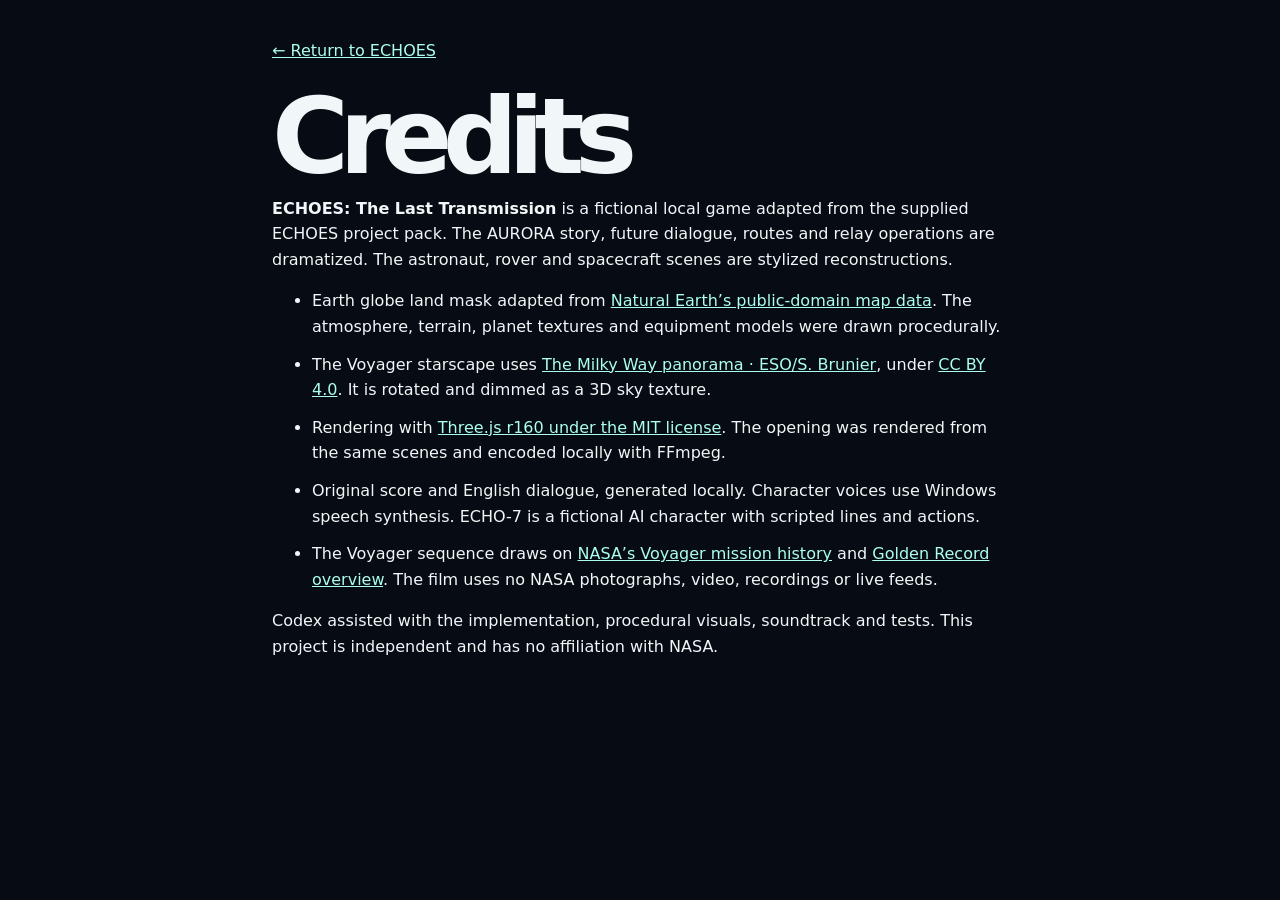
==== cinematic/credits.html @ e396bc31 "Add ECHOES cinematic game and prototype" ====
<!doctype html>
<html lang="en"><head><meta charset="utf-8"><meta name="viewport" content="width=device-width, initial-scale=1"><title>ECHOES · Credits</title><link rel="stylesheet" href="game.css"><style>main{max-width:780px;margin:auto;padding:38px 22px 70px;line-height:1.6}h1{font-size:clamp(45px,9vw,105px);margin:30px 0 12px}li{margin:12px 0}</style></head>
<body><main><a href="../index.html">← Return to ECHOES</a><h1>Credits</h1>
<p><strong>ECHOES: The Last Transmission</strong> is a fictional local game adapted from the supplied ECHOES project pack. The AURORA story, future dialogue, routes and relay operations are dramatized. The astronaut, rover and spacecraft scenes are stylized reconstructions.</p>
<ul><li>Earth globe land mask adapted from <a href="https://www.naturalearthdata.com/about/terms-of-use/">Natural Earth’s public-domain map data</a>. The atmosphere, terrain, planet textures and equipment models were drawn procedurally.</li>
<li>The Voyager starscape uses <a href="https://www.eso.org/public/images/eso0932a/">The Milky Way panorama · ESO/S. Brunier</a>, under <a href="https://www.eso.org/public/outreach/copyright/">CC BY 4.0</a>. It is rotated and dimmed as a 3D sky texture.</li><li>Rendering with <a href="assets/THREE-LICENSE.txt">Three.js r160 under the MIT license</a>. The opening was rendered from the same scenes and encoded locally with FFmpeg.</li>
<li>Original score and English dialogue, generated locally. Character voices use Windows speech synthesis. ECHO-7 is a fictional AI character with scripted lines and actions.</li>
<li>The Voyager sequence draws on <a href="https://science.nasa.gov/mission/voyager/fast-facts/">NASA’s Voyager mission history</a> and <a href="https://science.nasa.gov/mission/voyager/voyager-golden-record-overview/">Golden Record overview</a>. The film uses no NASA photographs, video, recordings or live feeds.</li></ul>
<p>Codex assisted with the implementation, procedural visuals, soundtrack and tests. This project is independent and has no affiliation with NASA.</p></main></body></html>
---- cinematic/game.css ----
@charset "utf-8";
:root{color-scheme:dark;--mint:#abffec;--pale:#f1f7f8;--ink:#080f17;--mono:Consolas,"Courier New",monospace}
*{box-sizing:border-box}body{margin:0;background:#070b13;color:var(--pale);font:16px system-ui,sans-serif}button,a{-webkit-tap-highlight-color:transparent}button{font:700 12px var(--mono);letter-spacing:.045em;cursor:pointer;color:inherit;background:#101925c9;border:1px solid #92adc660;min-height:42px;padding:0 13px;border-radius:4px}button:hover,button:focus-visible,a:focus-visible{outline:2px solid var(--mint);outline-offset:3px}button[aria-pressed=true]{color:var(--mint);border-color:var(--mint)}a{color:var(--mint)}[hidden]{display:none!important}
#screen{width:100%;height:100vh;height:100dvh;position:relative;overflow:hidden;isolation:isolate;min-height:330px}#world,#film,.grade,.bars,#cut{position:absolute;inset:0;width:100%;height:100%;display:block}#world{touch-action:none}#film{object-fit:cover;background:#070b13}.grade{background:radial-gradient(ellipse at 54% 43%,transparent 20%,#02071155 83%,#01050a9c 100%);pointer-events:none}.bars{pointer-events:none;border-block:clamp(10px,4vh,44px) solid #04070b}.playing .bars{border-width:0}.playing .grade{background:radial-gradient(ellipse at center,transparent 58%,#04080e6b 100%)}#cut{z-index:3;pointer-events:none;background:#04080f;opacity:0}#cut.flash{animation:cut .45s ease-out both}@keyframes cut{from{opacity:1}to{opacity:0}}
.top{position:absolute;z-index:5;left:clamp(14px,3vw,48px);right:clamp(14px,3vw,48px);top:clamp(10px,4.6vh,53px);display:flex;align-items:center;justify-content:space-between;gap:10px;font:700 11px var(--mono);letter-spacing:.14em;color:#d5e4eb;text-shadow:0 1px 5px #06070a}.wordmark{font-size:14px;display:flex;align-items:center;gap:10px}.wordmark i{width:11px;height:11px;transform:rotate(45deg);border:1px solid var(--mint);box-shadow:0 0 10px #70decf5b}.tools{display:flex;gap:6px}.tools button{padding:0 10px}.playing .top{top:12px}#feed{text-align:center}
#menu,#end{position:absolute;z-index:4;left:clamp(22px,8vw,135px);top:50%;transform:translateY(-44%);text-shadow:0 3px 30px #05090f}.overline,.tag{font:700 clamp(10px,1.3vw,13px) var(--mono);letter-spacing:.22em;color:var(--mint)}h1{font-size:clamp(70px,15vw,215px);line-height:.82;letter-spacing:-.093em;margin:.14em 0 .1em;font-weight:850}.subtitle{font-size:clamp(22px,4vw,55px);letter-spacing:-.05em;margin:.35em 0 .85em}.primary{background:var(--mint);color:#0c2425;border-color:var(--mint);min-height:48px;padding:0 19px;box-shadow:0 4px 24px #05090e66}.primary span{margin-right:8px}.tag{display:block;color:#d6e2e8;margin-top:18px}
#cinema{position:absolute;z-index:4;left:clamp(14px,3vw,48px);right:clamp(14px,3vw,48px);bottom:clamp(15px,6vh,72px);display:grid;align-items:center;grid-template-columns:auto 1fr auto;gap:14px;font:700 11px var(--mono);letter-spacing:.13em}#scene-name{min-width:12ch;text-shadow:0 1px 6px #030407;color:var(--mint)}.time-track{height:2px;background:#bbd7e04d}.time-track i{display:block;height:2px;background:var(--mint);width:0}
#subtitles{position:absolute;z-index:6;left:50%;transform:translateX(-50%);bottom:17%;width:max-content;max-width:min(86%,680px);text-align:center;padding:10px 14px;background:#050911e0;border-radius:5px;box-shadow:0 5px 24px #0005;pointer-events:none}#subtitles span{font:700 10px var(--mono);color:var(--mint);letter-spacing:.15em}#subtitles p{margin:.24rem 0 0;line-height:1.35;font-size:clamp(14px,2vw,19px)}.playing #subtitles{bottom:16%}
#hud{position:absolute;inset:0;pointer-events:none;z-index:4}#objective{position:absolute;top:72px;left:clamp(12px,3vw,48px);padding:10px 16px;border-left:2px solid var(--mint);background:linear-gradient(90deg,#09111bed,transparent);min-width:200px}#objective span,#objective strong{display:block}#objective span{color:var(--mint);font:700 11px var(--mono);letter-spacing:.13em}#objective strong{font-size:clamp(16px,2.1vw,24px);letter-spacing:-.035em;margin:.1em 0 .35em}#steps{display:flex;gap:5px}#steps i{width:19px;height:3px;background:#abc5ce54}#steps i.active,#steps i.done{background:var(--mint)}#steps i.done{opacity:.52}#marker{position:absolute;display:grid;justify-items:center;gap:7px;transform:translate(-50%,-50%);color:var(--mint);text-shadow:0 1px 5px #0b1519}#marker i{display:block;width:19px;height:19px;transform:rotate(45deg);border:2px solid var(--mint);box-shadow:0 0 13px #0f202e;background:#0f201f91}#marker span,#hint{font:700 12px var(--mono);letter-spacing:.08em}#marker span{padding:4px 6px;background:#070e17cf;border-radius:3px}#heading-arrow{position:absolute;display:grid;place-items:center;left:50%;top:21%;transform:translateX(-50%);color:var(--mint);font-size:23px;text-shadow:0 1px 5px #04171d}#reticle{position:absolute;left:50%;top:50%;width:16px;height:16px;border:1px solid #c7f3e9b7;border-radius:50%;transform:translate(-50%,-50%);display:none}.mars #reticle{display:block}#hint{position:absolute;bottom:19%;width:100%;text-align:center;color:#ffdcba;text-shadow:0 2px 5px #07040a}#interact{pointer-events:auto;position:absolute;left:50%;bottom:9%;transform:translateX(-50%);white-space:nowrap}.keyhelp{position:absolute;left:50%;bottom:1.4%;transform:translateX(-50%);white-space:nowrap;font:700 11px var(--mono);background:#0a111ce8;border:1px solid #afced43b;border-radius:3px;padding:7px 10px}.keyhelp b{color:var(--mint)}#touch{position:absolute;left:14px;right:14px;bottom:9%;display:none;justify-content:space-between;align-items:end}.pad{display:grid;grid-template-columns:repeat(3,44px);gap:5px;pointer-events:auto}.pad.turn{grid-template-columns:repeat(2,44px)}.pad button{padding:0;font-size:20px;touch-action:none;user-select:none}.pad button:first-child:not(.turn button){grid-column:2}.pad button[data-move=left]{grid-column:1}#visor{position:absolute;inset:14% 3.5%;pointer-events:none;border:1px solid #a1eddb55;z-index:2;background:repeating-linear-gradient(0deg,#73f3cc08 0 1px,transparent 2px 5px);clip-path:polygon(0 0,17% 0,17% 2%,83% 2%,83% 0,100% 0,100% 100%,83% 100%,83% 98%,17% 98%,17% 100%,0 100%)}
#end h2,#unsupported h2{font-size:clamp(38px,8vw,100px);letter-spacing:-.075em;line-height:.96;margin:.18em 0 .42em}#end a{display:block;margin-top:14px;font-size:13px}#paused{position:absolute;inset:0;display:grid;place-items:center;background:#04070bdd;z-index:9}#paused>div{padding:36px;background:#131e2a;border:1px solid #749192;text-align:center}#paused h2{margin:0 0 20px}#unsupported{position:absolute;inset:0;z-index:10;padding:10vh 7vw;background:#09131e}
@media(pointer:coarse),(max-width:720px){#touch{display:flex}.keyhelp{display:none}#interact{bottom:3%}#hint{bottom:23%}.playing #subtitles{bottom:25%}}
@media(max-width:550px){#feed{display:none}.top{top:12px}#menu{transform:translateY(-38%)}#cinema{grid-template-columns:1fr auto}#cinema .time-track{position:absolute;left:0;right:0;bottom:-7px}#scene-name{font-size:9px}.tools button{min-height:38px}#objective{top:64px}.bars{border-width:12px}}
@media(prefers-reduced-motion:reduce){#cut.flash{animation:none}}

#sky-credit{position:absolute;z-index:5;right:clamp(14px,3vw,48px);top:calc(clamp(10px,4.6vh,53px) + 56px);padding:4px 7px;background:#050911d9;color:#d5e4eb;font:700 10px var(--mono);border-radius:3px}
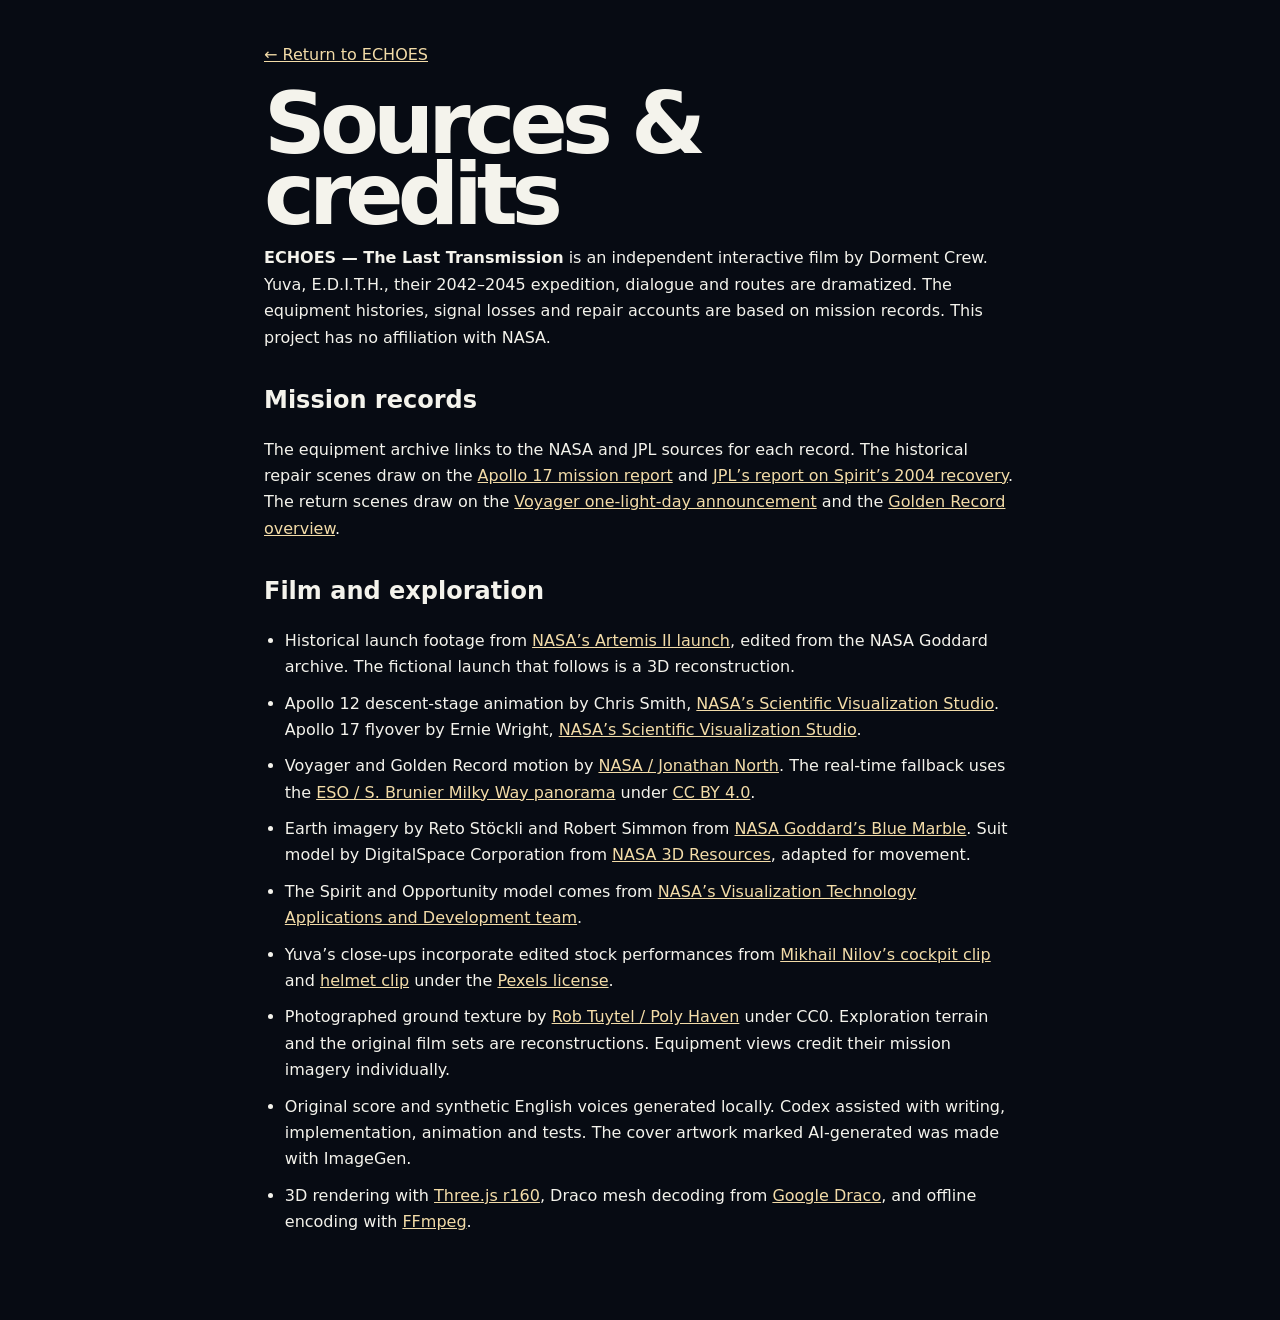
==== commit 0fa36c08: "Publish ECHOES cinematic mission with playable Moon and Mars routes" ====
--- a/cinematic/credits.html
+++ b/cinematic/credits.html
@@ -1,10 +1,32 @@
 <!doctype html>
-<html lang="en"><head><meta charset="utf-8"><meta name="viewport" content="width=device-width, initial-scale=1"><title>ECHOES · Credits</title><link rel="stylesheet" href="game.css"><style>main{max-width:780px;margin:auto;padding:38px 22px 70px;line-height:1.6}h1{font-size:clamp(45px,9vw,105px);margin:30px 0 12px}li{margin:12px 0}</style></head>
-<body><main><a href="../index.html">← Return to ECHOES</a><h1>Credits</h1>
-<p><strong>ECHOES: The Last Transmission</strong> is a fictional local game adapted from the supplied ECHOES project pack. The AURORA story, future dialogue, routes and relay operations are dramatized. The astronaut, rover and spacecraft scenes are stylized reconstructions.</p>
-<ul><li>Earth globe land mask adapted from <a href="https://www.naturalearthdata.com/about/terms-of-use/">Natural Earth’s public-domain map data</a>. The atmosphere, terrain, planet textures and equipment models were drawn procedurally.</li>
-<li>The Voyager starscape uses <a href="https://www.eso.org/public/images/eso0932a/">The Milky Way panorama · ESO/S. Brunier</a>, under <a href="https://www.eso.org/public/outreach/copyright/">CC BY 4.0</a>. It is rotated and dimmed as a 3D sky texture.</li><li>Rendering with <a href="assets/THREE-LICENSE.txt">Three.js r160 under the MIT license</a>. The opening was rendered from the same scenes and encoded locally with FFmpeg.</li>
-<li>Original score and English dialogue, generated locally. Character voices use Windows speech synthesis. ECHO-7 is a fictional AI character with scripted lines and actions.</li>
-<li>The Voyager sequence draws on <a href="https://science.nasa.gov/mission/voyager/fast-facts/">NASA’s Voyager mission history</a> and <a href="https://science.nasa.gov/mission/voyager/voyager-golden-record-overview/">Golden Record overview</a>. The film uses no NASA photographs, video, recordings or live feeds.</li></ul>
-<p>Codex assisted with the implementation, procedural visuals, soundtrack and tests. This project is independent and has no affiliation with NASA.</p></main></body></html>
-
+<html lang="en">
+<head>
+  <meta charset="utf-8">
+  <meta name="viewport" content="width=device-width, initial-scale=1">
+  <title>ECHOES · Sources &amp; Credits</title>
+  <link rel="stylesheet" href="game.css">
+  <link rel="stylesheet" href="final.css">
+  <style>main{max-width:800px;margin:auto;padding:42px 24px 68px;line-height:1.65}h1{font-size:clamp(42px,8vw,86px);margin:20px 0 12px;letter-spacing:-.07em}h2{font-size:24px;margin:30px 0 8px}li{margin:10px 0}ul{padding-left:1.3em}</style>
+</head>
+<body>
+<main>
+  <a href="../index.html">← Return to ECHOES</a>
+  <h1>Sources &amp; credits</h1>
+  <p><strong>ECHOES — The Last Transmission</strong> is an independent interactive film by Dorment Crew. Yuva, E.D.I.T.H., their 2042–2045 expedition, dialogue and routes are dramatized. The equipment histories, signal losses and repair accounts are based on mission records. This project has no affiliation with NASA.</p>
+  <h2>Mission records</h2>
+  <p>The equipment archive links to the NASA and JPL sources for each record. The historical repair scenes draw on the <a href="https://www.nasa.gov/wp-content/uploads/static/history/alsj/a17/A17_MissionReport.pdf">Apollo 17 mission report</a> and <a href="https://www.jpl.nasa.gov/news/mars-rover-spirit-restored-to-health/">JPL’s report on Spirit’s 2004 recovery</a>. The return scenes draw on the <a href="https://svs.gsfc.nasa.gov/15120/">Voyager one-light-day announcement</a> and the <a href="https://science.nasa.gov/mission/voyager/voyager-golden-record-overview/">Golden Record overview</a>.</p>
+  <h2>Film and exploration</h2>
+  <ul>
+    <li>Historical launch footage from <a href="https://svs.gsfc.nasa.gov/31385/">NASA’s Artemis II launch</a>, edited from the NASA Goddard archive. The fictional launch that follows is a 3D reconstruction.</li>
+    <li>Apollo 12 descent-stage animation by Chris Smith, <a href="https://svs.gsfc.nasa.gov/10818/">NASA’s Scientific Visualization Studio</a>. Apollo 17 flyover by Ernie Wright, <a href="https://svs.gsfc.nasa.gov/4717/">NASA’s Scientific Visualization Studio</a>.</li>
+    <li>Voyager and Golden Record motion by <a href="https://svs.gsfc.nasa.gov/15120/">NASA / Jonathan North</a>. The real-time fallback uses the <a href="https://www.eso.org/public/images/eso0932a/">ESO / S. Brunier Milky Way panorama</a> under <a href="https://www.eso.org/public/outreach/copyright/">CC BY 4.0</a>.</li>
+    <li>Earth imagery by Reto Stöckli and Robert Simmon from <a href="https://science.nasa.gov/earth/earth-observatory/the-blue-marble-true-color-global-imagery-at-1km-resolution/">NASA Goddard’s Blue Marble</a>. Suit model by DigitalSpace Corporation from <a href="https://science.nasa.gov/3d-resources/astronaut/">NASA 3D Resources</a>, adapted for movement.</li>
+    <li>The Spirit and Opportunity model comes from <a href="https://science.nasa.gov/resource/mars-exploration-rovers-3d-model/">NASA’s Visualization Technology Applications and Development team</a>.</li>
+    <li>Yuva’s close-ups incorporate edited stock performances from <a href="https://www.pexels.com/video/a-female-astronaut-in-control-of-the-spacecraft-7664743/">Mikhail Nilov’s cockpit clip</a> and <a href="https://www.pexels.com/video/a-female-astronaut-in-a-space-suit-7664920/">helmet clip</a> under the <a href="https://www.pexels.com/license/">Pexels license</a>.</li>
+    <li>Photographed ground texture by <a href="https://polyhaven.com/a/gravel_ground_01">Rob Tuytel / Poly Haven</a> under CC0. Exploration terrain and the original film sets are reconstructions. Equipment views credit their mission imagery individually.</li>
+    <li>Original score and synthetic English voices generated locally. Codex assisted with writing, implementation, animation and tests. The cover artwork marked AI-generated was made with ImageGen.</li>
+    <li>3D rendering with <a href="assets/THREE-LICENSE.txt">Three.js r160</a>, Draco mesh decoding from <a href="https://github.com/google/draco/blob/main/LICENSE">Google Draco</a>, and offline encoding with <a href="https://ffmpeg.org/">FFmpeg</a>.</li>
+  </ul>
+</main>
+</body>
+</html>
--- a/cinematic/final.css
+++ b/cinematic/final.css
@@ -0,0 +1,56 @@
+@charset "utf-8";
+:root{--mint:#f3dca8;--pale:#f4f3ec;--ink:#080d11;--mono:"Courier Prime",Consolas,monospace}
+body{font-family:Inter,system-ui,sans-serif}#world{background:#070c10}
+#plate{position:absolute;inset:0;transform-origin:55% 45%;background-size:cover;background-position:center;will-change:transform;pointer-events:none}
+#screen[data-mode=menu] .grade{background:linear-gradient(90deg,#04080de8 1%,#04080d95 36%,#04080d1a 70%),linear-gradient(0deg,#04080d9c,transparent 27%)}
+#screen[data-mode=menu] .bars,#screen[data-mode=quiz] .bars,#screen[data-mode=end] .bars{border:0}
+#screen[data-mode=menu] #plate{background-position:62% center}
+.top{left:clamp(18px,4vw,64px);right:clamp(18px,4vw,64px);top:clamp(14px,4.2vh,46px)}
+.tools button,.secondary{background:#0c121bcc;border-color:#c6c9bb60;min-height:42px}
+.wordmark{font-size:11px;letter-spacing:.18em}.wordmark i{border-color:#f3dca8;box-shadow:none}
+#menu{left:clamp(22px,8vw,126px);top:50%;max-width:calc(100% - 44px)}
+#menu h1{font:850 clamp(64px,15vw,194px)/.85 "Barlow Condensed","Arial Narrow",system-ui,sans-serif;letter-spacing:-.085em;margin:.12em 0 .03em}
+.subtitle{font-size:clamp(24px,4vw,50px);margin:.35rem 0 1rem;font-weight:520}
+.premise{max-width:35ch;color:#e6e2d7;line-height:1.63;font-size:clamp(14px,1.5vw,18px);margin:0 0 28px}
+#menu .primary,#menu .secondary{margin:0 6px 6px 0}
+.primary{color:#201a10;box-shadow:none;border-radius:3px}.primary:hover{background:#fff0ca}.primary span{margin:0 0 0 14px}
+#menu-sources,#art-credit{position:absolute;z-index:5;color:#ede3d0;bottom:clamp(12px,2.4vw,35px);font:700 10px var(--mono);letter-spacing:.1em;background:#080b0dc7;padding:6px 8px;border-radius:3px}
+#menu-sources{left:clamp(17px,4vw,64px)}#art-credit{right:clamp(15px,3vw,48px)}
+#screen[data-mode=movie] #art-credit{bottom:clamp(3px,1vh,12px)}
+#screen[data-mode=quiz] #art-credit{top:68px;bottom:auto}
+#scene-credit{position:absolute;z-index:5;right:clamp(14px,3vw,48px);top:clamp(65px,10vh,95px);font:700 10px var(--mono);padding:5px 7px;background:#070c10d9}
+#news{position:absolute;z-index:2;left:clamp(18px,7vw,112px);top:25%;background:#071216e0;border-left:2px solid var(--mint);padding:13px 19px;max-width:82vw}#news span{font:700 10px var(--mono);letter-spacing:.11em;color:var(--mint)}#news strong{display:block;font-size:clamp(25px,4vw,60px);letter-spacing:-.05em;line-height:1.08}#news p{margin:.3rem 0}
+#objective{border-color:var(--mint)}#objective strong{letter-spacing:-.02em}
+#guide{pointer-events:auto;position:absolute;top:74px;right:clamp(12px,3vw,48px)}
+#archive{width:min(1060px,96vw);max-height:min(91dvh,900px);border:1px solid #8e8e7855;background:#10181d;color:var(--pale);padding:0;border-radius:8px}
+#archive::backdrop{background:#03060ad9;backdrop-filter:blur(10px)}
+.archive-shell{padding:clamp(15px,3vw,29px)}
+.dialog-head{display:flex;justify-content:space-between;gap:12px;align-items:center;margin-bottom:14px}.dialog-head h2{margin:4px 0 0;font-size:clamp(22px,4vw,36px);letter-spacing:-.045em}.dialog-head p{margin:0}
+.archive-grid{display:grid;grid-template-columns:minmax(170px,27%) minmax(0,1fr);gap:clamp(14px,3vw,30px)}
+#archive-list{max-height:55dvh;overflow:auto;display:grid;align-content:start;gap:6px;padding:3px}
+#archive-list h3{font:700 11px var(--mono);letter-spacing:.13em;color:var(--mint);margin:10px 0 3px}
+#archive-list button{text-align:left;line-height:1.35}#archive-list button[aria-current=true]{background:#f3dca8;color:#221a0d}
+#archive-detail h3{font-size:clamp(19px,3vw,30px);margin:.2rem 0;letter-spacing:-.035em}
+#archive-detail p{margin:.5rem 0;line-height:1.44}
+#archive-detail figure{margin:0;background:#090d0f;border:1px solid #88857566}
+#archive-detail img{display:block;width:100%;height:min(32dvh,270px);object-fit:contain}
+#archive-detail figcaption{padding:6px 9px;color:#d1ccc0;font:11px var(--mono)}
+#archive-detail .site,#archive-count{font:700 11px var(--mono);letter-spacing:.07em;color:var(--mint)}
+.archive-actions{display:flex;align-items:center;justify-content:flex-end;gap:9px;margin-top:15px;flex-wrap:wrap}.archive-actions span{margin-right:auto}
+#interview{position:absolute;z-index:4;inset:0;display:flex;align-items:end;padding:clamp(14px,4vw,54px);pointer-events:none;background:linear-gradient(0deg,#04080dd9,transparent 84%)}
+.interview-panel{width:min(600px,100%);max-height:calc(100dvh - 90px);overflow:auto;pointer-events:auto;padding:clamp(14px,2.5vw,29px);background:#091016e8;border:1px solid #eee0bb4d;border-left:2px solid var(--mint)}
+.interview-panel h2{font-size:clamp(20px,3vw,36px);line-height:1.12;margin:9px 0 15px;letter-spacing:-.035em}.interview-panel h2:focus{outline:none}
+#answers{display:grid;gap:7px}#answers button{padding:9px 12px;text-align:left;font:650 14px/1.3 Inter,system-ui,sans-serif}
+#answers button:disabled{cursor:default;color:#dad8ca;opacity:.85}#answers .correct{background:#274239;color:#f1ffd9;border-color:#81beaa}#answers .wrong{background:#432c24;border-color:#d39e80}
+#quiz-feedback{font-size:14px;margin:10px 0;line-height:1.38;min-height:10px}#quiz-next{margin-left:5px}
+#end{max-width:calc(100% - 44px)}#scoreline{font-size:clamp(17px,2vw,23px)}
+#screen[data-mode=end] .grade{background:linear-gradient(90deg,#04080de8,#04080d65 70%,transparent)}
+@media(max-width:700px){.archive-grid{grid-template-columns:1fr}.archive-shell{padding:13px}.dialog-head{margin-bottom:6px}#archive-list{max-height:105px;display:flex;gap:6px;align-items:center}#archive-list h3{display:none}#archive-list button{flex:0 0 auto;white-space:nowrap;padding:0 8px}#archive-detail img{height:min(26vh,200px)}#archive-detail p{font-size:14px}.archive-actions .primary{min-height:42px}#guide{top:66px;right:13px}.tools button{min-height:38px;padding:0 8px}.wordmark{font-size:9px;gap:6px}.premise{max-width:25ch}#screen[data-mode=menu] #plate{background-position:63% center}#screen[data-mode=menu] .grade{background:linear-gradient(90deg,#04080dd9,#04080d20),linear-gradient(0deg,#04080dfa,transparent 65%)}#interview{padding-bottom:max(16px,env(safe-area-inset-bottom))}#screen[data-mode=quiz] #plate{background-position:67% center}}
+@media(prefers-reduced-motion:reduce){#plate{will-change:auto}}
+
+#film,#interview-video{object-fit:cover}
+#interview-video{position:absolute;inset:0;width:100%;height:100%;background:#080d11;object-position:60% center}
+#film-error{position:absolute;z-index:5;inset:auto 0 45%;margin:auto;width:max-content;max-width:90%;padding:16px 24px;background:#0c121b;text-align:center;border:1px solid #c6c9bb60}
+#film-error p{margin:0 0 12px}
+#screen[data-mode=quiz] #subtitles{display:none}
+#screen[data-mode=movie] #world:focus-visible{outline:none}
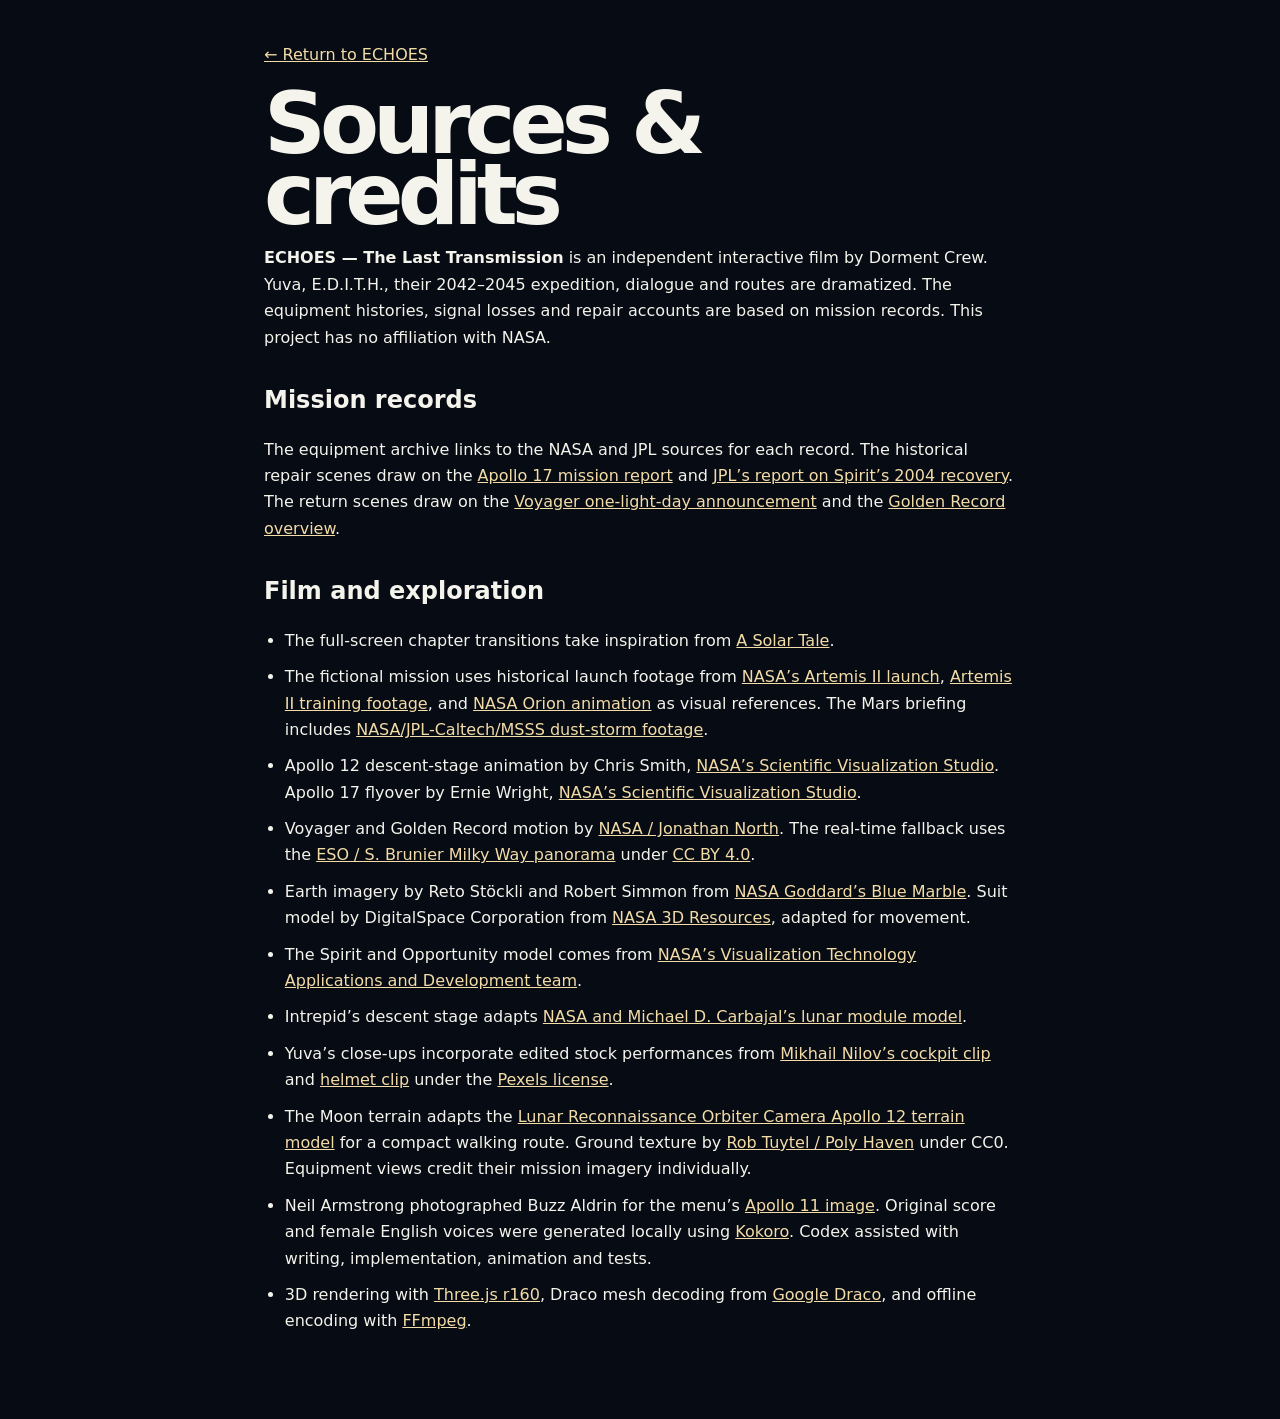
==== commit 9272020e: "Improve ECHOES chapter films and field inspections" ====
--- a/cinematic/credits.html
+++ b/cinematic/credits.html
@@ -17,14 +17,16 @@
   <p>The equipment archive links to the NASA and JPL sources for each record. The historical repair scenes draw on the <a href="https://www.nasa.gov/wp-content/uploads/static/history/alsj/a17/A17_MissionReport.pdf">Apollo 17 mission report</a> and <a href="https://www.jpl.nasa.gov/news/mars-rover-spirit-restored-to-health/">JPL’s report on Spirit’s 2004 recovery</a>. The return scenes draw on the <a href="https://svs.gsfc.nasa.gov/15120/">Voyager one-light-day announcement</a> and the <a href="https://science.nasa.gov/mission/voyager/voyager-golden-record-overview/">Golden Record overview</a>.</p>
   <h2>Film and exploration</h2>
   <ul>
-    <li>Historical launch footage from <a href="https://svs.gsfc.nasa.gov/31385/">NASA’s Artemis II launch</a>, edited from the NASA Goddard archive. The fictional launch that follows is a 3D reconstruction.</li>
+    <li>The full-screen chapter transitions take inspiration from <a href="https://a-solar-tale.netlify.app/">A Solar Tale</a>.</li>
+    <li>The fictional mission uses historical launch footage from <a href="https://svs.gsfc.nasa.gov/31385/">NASA’s Artemis II launch</a>, <a href="https://images.nasa.gov/details/jsc2026m000006-Artemis_II_Lunar_Flyby_Photography_Training">Artemis II training footage</a>, and <a href="https://images.nasa.gov/details/Artemis_I_Orion_in_space_animation4K_2021">NASA Orion animation</a> as visual references. The Mars briefing includes <a href="https://svs.gsfc.nasa.gov/30983/">NASA/JPL-Caltech/MSSS dust-storm footage</a>.</li>
     <li>Apollo 12 descent-stage animation by Chris Smith, <a href="https://svs.gsfc.nasa.gov/10818/">NASA’s Scientific Visualization Studio</a>. Apollo 17 flyover by Ernie Wright, <a href="https://svs.gsfc.nasa.gov/4717/">NASA’s Scientific Visualization Studio</a>.</li>
     <li>Voyager and Golden Record motion by <a href="https://svs.gsfc.nasa.gov/15120/">NASA / Jonathan North</a>. The real-time fallback uses the <a href="https://www.eso.org/public/images/eso0932a/">ESO / S. Brunier Milky Way panorama</a> under <a href="https://www.eso.org/public/outreach/copyright/">CC BY 4.0</a>.</li>
     <li>Earth imagery by Reto Stöckli and Robert Simmon from <a href="https://science.nasa.gov/earth/earth-observatory/the-blue-marble-true-color-global-imagery-at-1km-resolution/">NASA Goddard’s Blue Marble</a>. Suit model by DigitalSpace Corporation from <a href="https://science.nasa.gov/3d-resources/astronaut/">NASA 3D Resources</a>, adapted for movement.</li>
     <li>The Spirit and Opportunity model comes from <a href="https://science.nasa.gov/resource/mars-exploration-rovers-3d-model/">NASA’s Visualization Technology Applications and Development team</a>.</li>
+    <li>Intrepid’s descent stage adapts <a href="https://science.nasa.gov/3d-resources/apollo-lunar-module/">NASA and Michael D. Carbajal’s lunar module model</a>.</li>
     <li>Yuva’s close-ups incorporate edited stock performances from <a href="https://www.pexels.com/video/a-female-astronaut-in-control-of-the-spacecraft-7664743/">Mikhail Nilov’s cockpit clip</a> and <a href="https://www.pexels.com/video/a-female-astronaut-in-a-space-suit-7664920/">helmet clip</a> under the <a href="https://www.pexels.com/license/">Pexels license</a>.</li>
-    <li>Photographed ground texture by <a href="https://polyhaven.com/a/gravel_ground_01">Rob Tuytel / Poly Haven</a> under CC0. Exploration terrain and the original film sets are reconstructions. Equipment views credit their mission imagery individually.</li>
-    <li>Original score and synthetic English voices generated locally. Codex assisted with writing, implementation, animation and tests. The cover artwork marked AI-generated was made with ImageGen.</li>
+    <li>The Moon terrain adapts the <a href="https://data.lroc.im-ldi.com/lroc/view_rdr_product/NAC_DTM_APOLLO12">Lunar Reconnaissance Orbiter Camera Apollo 12 terrain model</a> for a compact walking route. Ground texture by <a href="https://polyhaven.com/a/gravel_ground_01">Rob Tuytel / Poly Haven</a> under CC0. Equipment views credit their mission imagery individually.</li>
+    <li>Neil Armstrong photographed Buzz Aldrin for the menu’s <a href="https://images.nasa.gov/details/as11-40-5903">Apollo 11 image</a>. Original score and female English voices were generated locally using <a href="https://huggingface.co/hexgrad/Kokoro-82M">Kokoro</a>. Codex assisted with writing, implementation, animation and tests.</li>
     <li>3D rendering with <a href="assets/THREE-LICENSE.txt">Three.js r160</a>, Draco mesh decoding from <a href="https://github.com/google/draco/blob/main/LICENSE">Google Draco</a>, and offline encoding with <a href="https://ffmpeg.org/">FFmpeg</a>.</li>
   </ul>
 </main>
--- a/cinematic/final.css
+++ b/cinematic/final.css
@@ -54,3 +54,31 @@
 #film-error p{margin:0 0 12px}
 #screen[data-mode=quiz] #subtitles{display:none}
 #screen[data-mode=movie] #world:focus-visible{outline:none}
+#screen[data-mode=menu] #plate{
+  background-size:auto min(100dvh,96vw);
+  background-repeat:no-repeat;
+  background-position:100% 50%;
+  background-color:#020305;
+  mask-image:linear-gradient(90deg,transparent 17%,#000 46%);
+}
+#chapter-card{
+  position:absolute;inset:0;display:grid;z-index:3;align-content:center;justify-items:center;
+  gap:12px;padding:3rem;text-align:center;background:#03070982;pointer-events:none;
+  color:#ffe8b3;text-shadow:0 5px 24px #000;
+}
+#chapter-number{font:700 12px var(--mono);letter-spacing:.18em;text-transform:uppercase}
+#chapter-title{font:500 clamp(38px,7vw,98px)/1.05 Georgia,serif}
+#archive.inspection{width:min(1130px,96vw);background:#0a1219}
+.inspection .archive-grid{grid-template-columns:minmax(155px,23%) minmax(0,1fr)}
+.inspection #archive-detail{display:grid;grid-template-columns:1fr;gap:6px}
+.inspection #archive-detail img{height:min(40dvh,440px)}
+.inspection #archive-detail p{max-width:68ch}
+.inspection #archive-detail h3{margin:0;font-size:clamp(25px,4vw,38px)}
+.inspection .archive-actions{position:sticky;bottom:0;background:#0a1219;padding-top:10px}
+@media(max-width:700px){
+  #screen[data-mode=menu] #plate{background-size:auto 66dvh;background-position:80% 2%;mask-image:linear-gradient(180deg,#000 38%,transparent 76%)}
+  #screen[data-mode=menu] .grade{background:linear-gradient(0deg,#04080d 2%,#04080dd9 30%,transparent 74%)}
+  #menu{top:auto;bottom:11%;transform:none}
+  .inspection .archive-grid{grid-template-columns:1fr}
+  .inspection #archive-detail img{height:min(34dvh,310px)}
+}
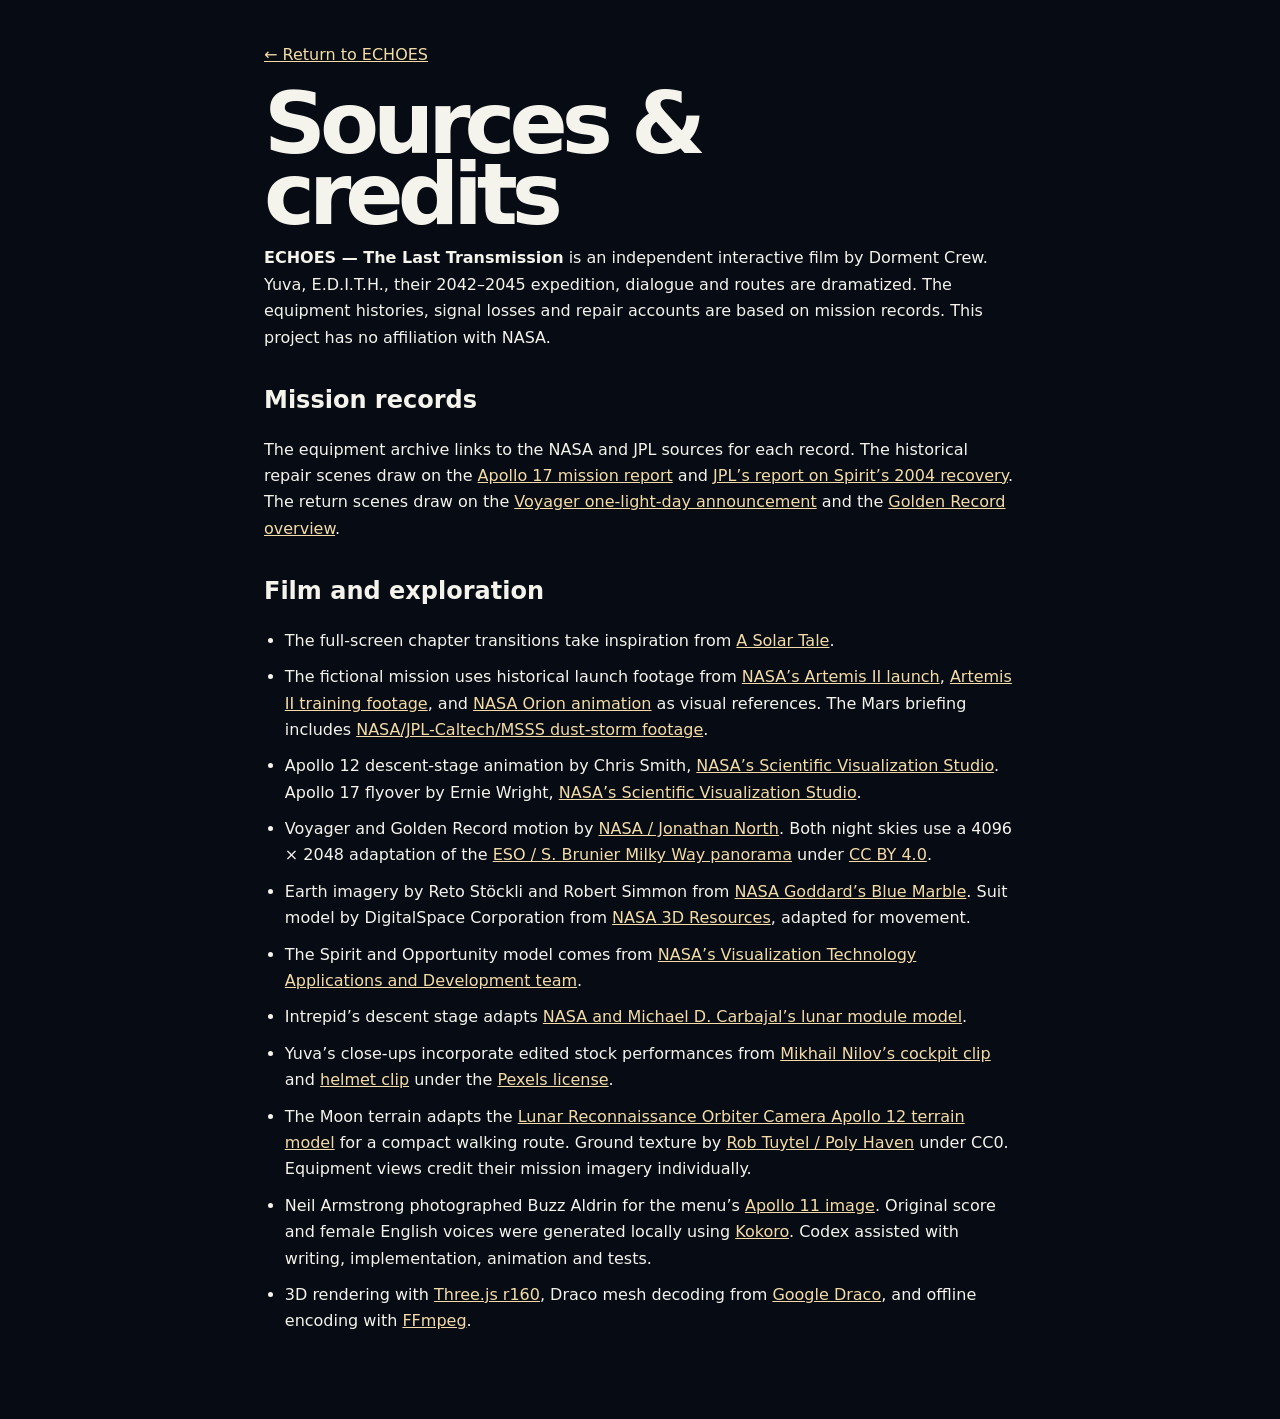
==== commit f04b2af9: "Add starry exploration skies and refresh ECHOES narration" ====
--- a/cinematic/credits.html
+++ b/cinematic/credits.html
@@ -20,7 +20,7 @@
     <li>The full-screen chapter transitions take inspiration from <a href="https://a-solar-tale.netlify.app/">A Solar Tale</a>.</li>
     <li>The fictional mission uses historical launch footage from <a href="https://svs.gsfc.nasa.gov/31385/">NASA’s Artemis II launch</a>, <a href="https://images.nasa.gov/details/jsc2026m000006-Artemis_II_Lunar_Flyby_Photography_Training">Artemis II training footage</a>, and <a href="https://images.nasa.gov/details/Artemis_I_Orion_in_space_animation4K_2021">NASA Orion animation</a> as visual references. The Mars briefing includes <a href="https://svs.gsfc.nasa.gov/30983/">NASA/JPL-Caltech/MSSS dust-storm footage</a>.</li>
     <li>Apollo 12 descent-stage animation by Chris Smith, <a href="https://svs.gsfc.nasa.gov/10818/">NASA’s Scientific Visualization Studio</a>. Apollo 17 flyover by Ernie Wright, <a href="https://svs.gsfc.nasa.gov/4717/">NASA’s Scientific Visualization Studio</a>.</li>
-    <li>Voyager and Golden Record motion by <a href="https://svs.gsfc.nasa.gov/15120/">NASA / Jonathan North</a>. The real-time fallback uses the <a href="https://www.eso.org/public/images/eso0932a/">ESO / S. Brunier Milky Way panorama</a> under <a href="https://www.eso.org/public/outreach/copyright/">CC BY 4.0</a>.</li>
+    <li>Voyager and Golden Record motion by <a href="https://svs.gsfc.nasa.gov/15120/">NASA / Jonathan North</a>. Both night skies use a 4096 × 2048 adaptation of the <a href="https://www.eso.org/public/images/eso0932a/">ESO / S. Brunier Milky Way panorama</a> under <a href="https://www.eso.org/public/outreach/copyright/">CC BY 4.0</a>.</li>
     <li>Earth imagery by Reto Stöckli and Robert Simmon from <a href="https://science.nasa.gov/earth/earth-observatory/the-blue-marble-true-color-global-imagery-at-1km-resolution/">NASA Goddard’s Blue Marble</a>. Suit model by DigitalSpace Corporation from <a href="https://science.nasa.gov/3d-resources/astronaut/">NASA 3D Resources</a>, adapted for movement.</li>
     <li>The Spirit and Opportunity model comes from <a href="https://science.nasa.gov/resource/mars-exploration-rovers-3d-model/">NASA’s Visualization Technology Applications and Development team</a>.</li>
     <li>Intrepid’s descent stage adapts <a href="https://science.nasa.gov/3d-resources/apollo-lunar-module/">NASA and Michael D. Carbajal’s lunar module model</a>.</li>
--- a/cinematic/final.css
+++ b/cinematic/final.css
@@ -52,6 +52,21 @@
 #interview-video{position:absolute;inset:0;width:100%;height:100%;background:#080d11;object-position:60% center}
 #film-error{position:absolute;z-index:5;inset:auto 0 45%;margin:auto;width:max-content;max-width:90%;padding:16px 24px;background:#0c121b;text-align:center;border:1px solid #c6c9bb60}
 #film-error p{margin:0 0 12px}
+#ambient-particles{position:absolute;inset:0;overflow:hidden;z-index:3;pointer-events:none}
+#ambient-particles i{
+  position:absolute;left:var(--x);top:var(--y);width:var(--size);height:var(--size);
+  border-radius:50%;background:#fff1c8;box-shadow:0 0 9px 2px #f3dca86b;
+  opacity:0;animation:particle-drift var(--time) var(--delay) linear infinite;
+}
+#screen[data-mode=end] #ambient-particles i{background:#d8f9ff;box-shadow:0 0 8px 2px #bbecff6b}
+@keyframes particle-drift{
+  from{transform:translate(-12px,22px);opacity:0}
+  22%,74%{opacity:var(--light)}
+  to{transform:translate(36px,-145px);opacity:0}
+}
+@media(prefers-reduced-motion:reduce){
+  #ambient-particles i{animation:none;opacity:calc(var(--light) * .5)}
+}
 #screen[data-mode=quiz] #subtitles{display:none}
 #screen[data-mode=movie] #world:focus-visible{outline:none}
 #screen[data-mode=menu] #plate{
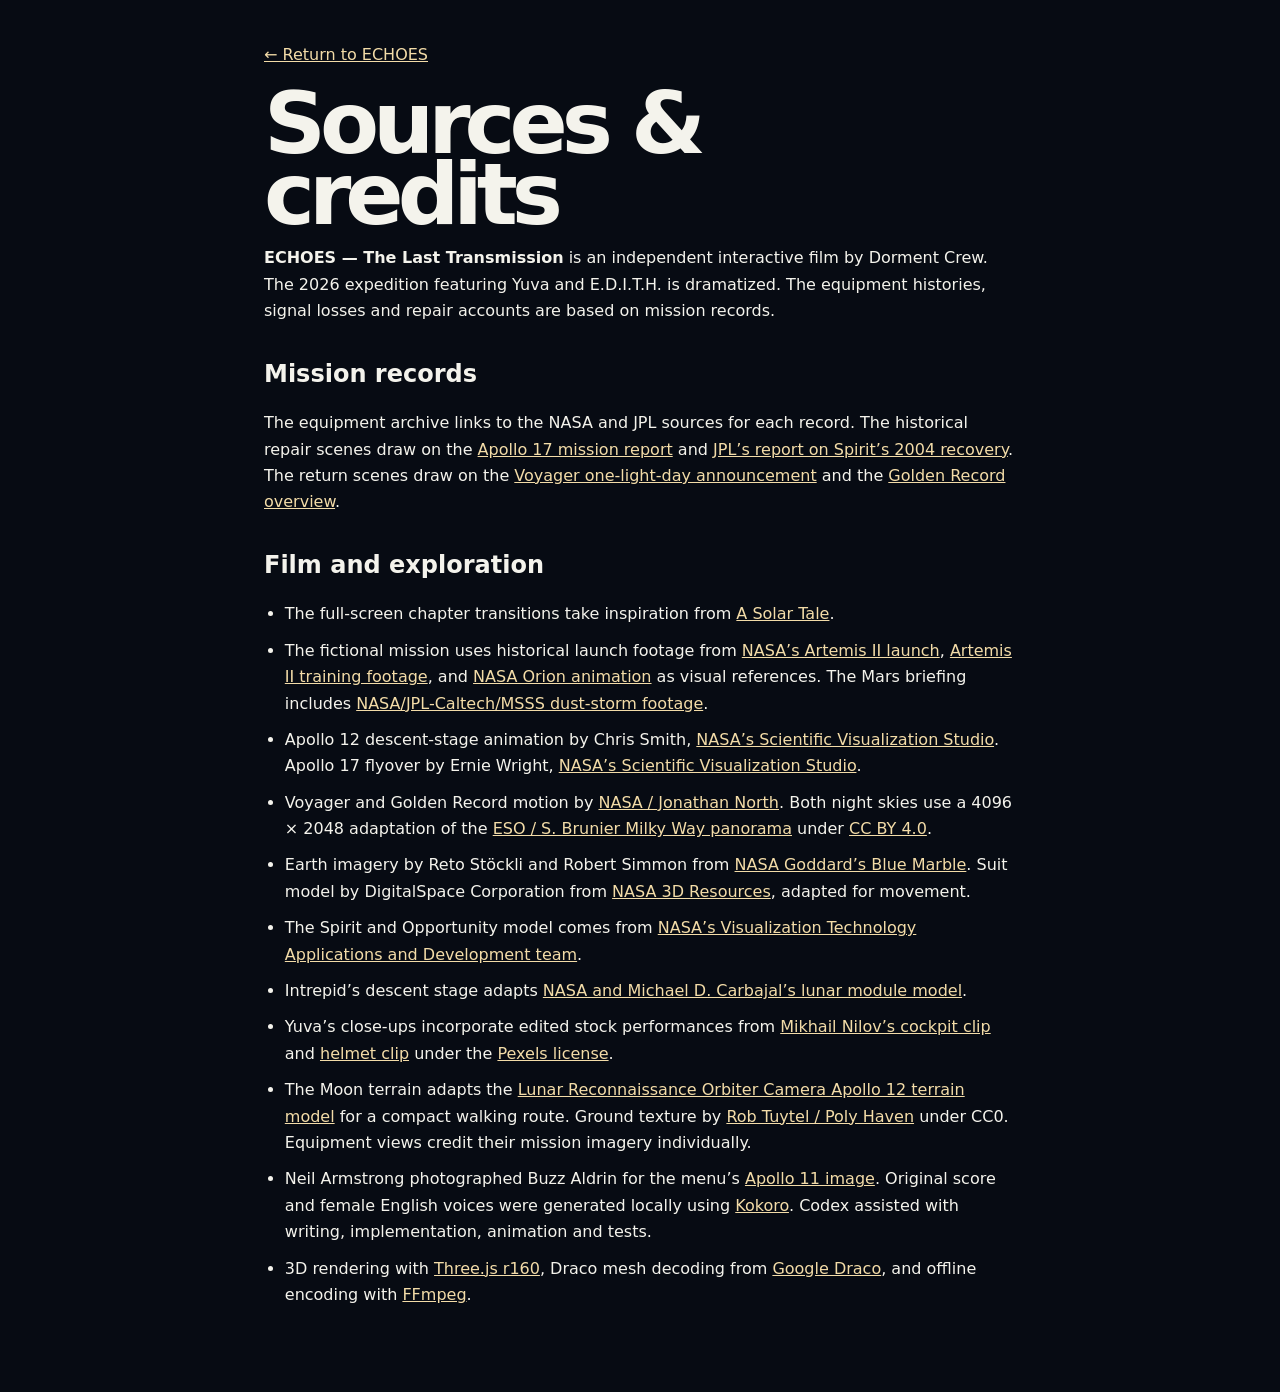
==== commit 13ca3ef0: "Set ECHOES in 2026 and refresh Mars lighting and score" ====
--- a/cinematic/credits.html
+++ b/cinematic/credits.html
@@ -12,7 +12,7 @@
 <main>
   <a href="../index.html">← Return to ECHOES</a>
   <h1>Sources &amp; credits</h1>
-  <p><strong>ECHOES — The Last Transmission</strong> is an independent interactive film by Dorment Crew. Yuva, E.D.I.T.H., their 2042–2045 expedition, dialogue and routes are dramatized. The equipment histories, signal losses and repair accounts are based on mission records. This project has no affiliation with NASA.</p>
+  <p><strong>ECHOES — The Last Transmission</strong> is an independent interactive film by Dorment Crew. The 2026 expedition featuring Yuva and E.D.I.T.H. is dramatized. The equipment histories, signal losses and repair accounts are based on mission records.</p>
   <h2>Mission records</h2>
   <p>The equipment archive links to the NASA and JPL sources for each record. The historical repair scenes draw on the <a href="https://www.nasa.gov/wp-content/uploads/static/history/alsj/a17/A17_MissionReport.pdf">Apollo 17 mission report</a> and <a href="https://www.jpl.nasa.gov/news/mars-rover-spirit-restored-to-health/">JPL’s report on Spirit’s 2004 recovery</a>. The return scenes draw on the <a href="https://svs.gsfc.nasa.gov/15120/">Voyager one-light-day announcement</a> and the <a href="https://science.nasa.gov/mission/voyager/voyager-golden-record-overview/">Golden Record overview</a>.</p>
   <h2>Film and exploration</h2>
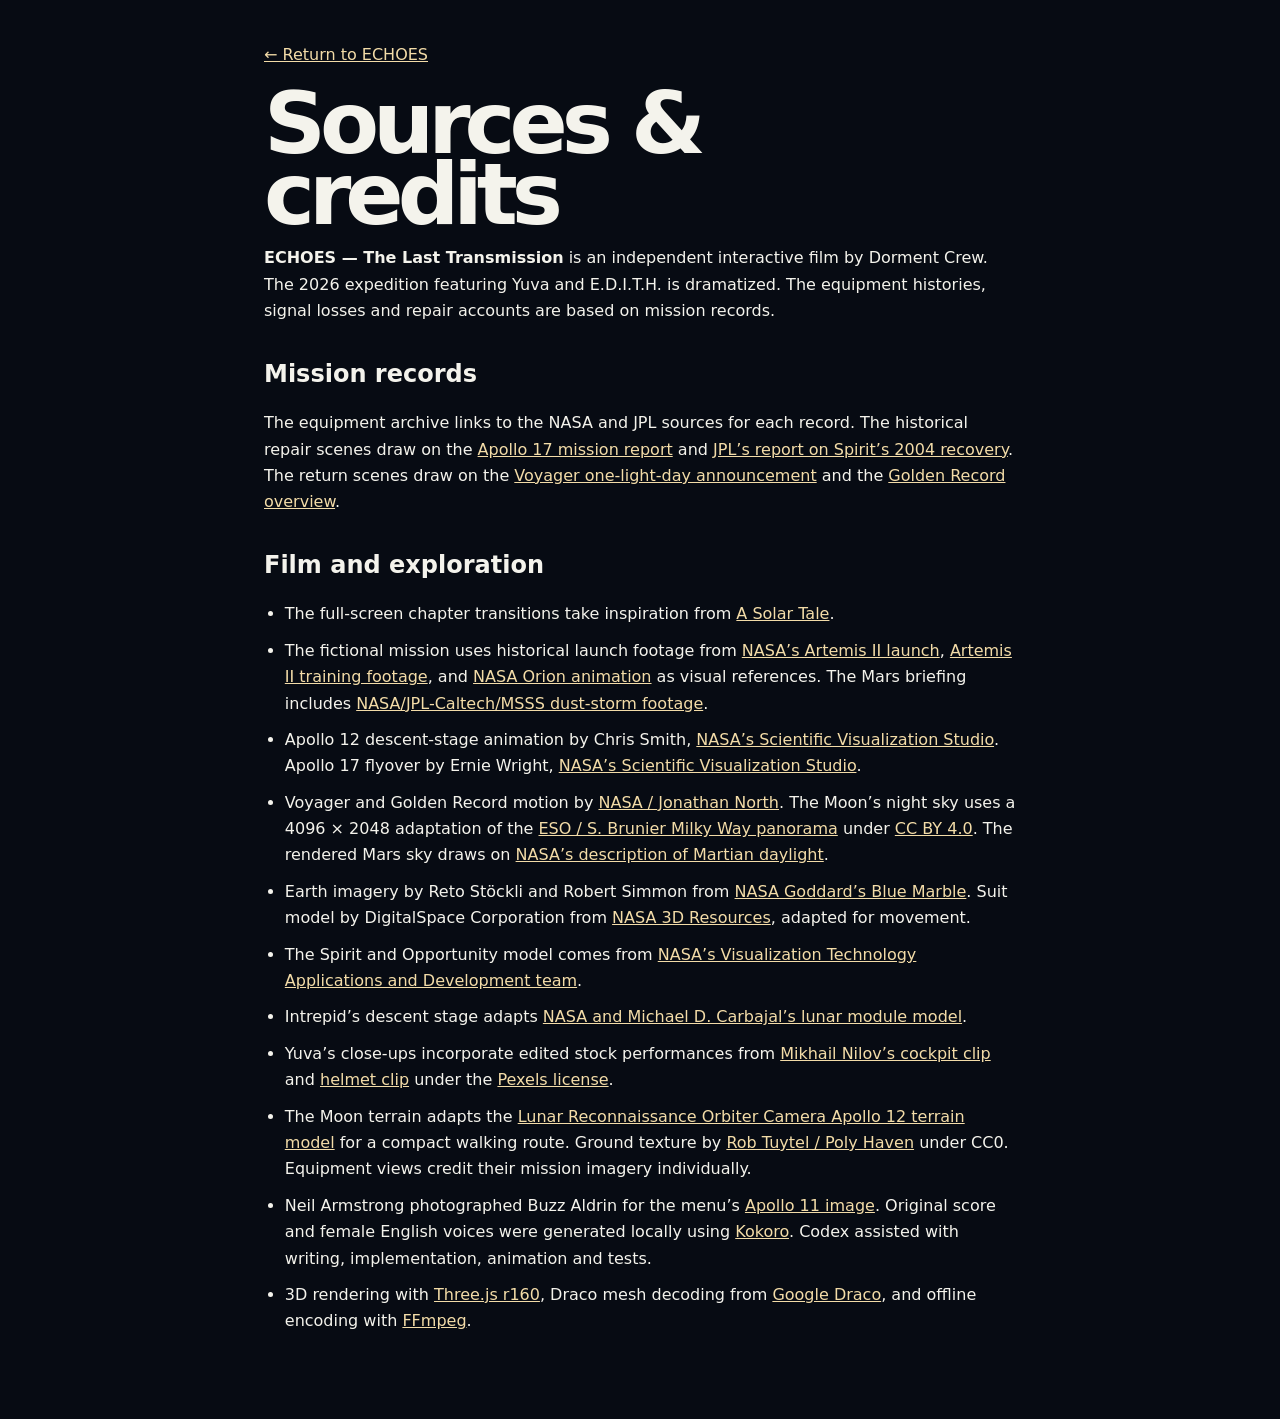
==== commit 69d04bfd: "Show Mars in daylight and retain the lunar night sky" ====
--- a/cinematic/credits.html
+++ b/cinematic/credits.html
@@ -20,7 +20,7 @@
     <li>The full-screen chapter transitions take inspiration from <a href="https://a-solar-tale.netlify.app/">A Solar Tale</a>.</li>
     <li>The fictional mission uses historical launch footage from <a href="https://svs.gsfc.nasa.gov/31385/">NASA’s Artemis II launch</a>, <a href="https://images.nasa.gov/details/jsc2026m000006-Artemis_II_Lunar_Flyby_Photography_Training">Artemis II training footage</a>, and <a href="https://images.nasa.gov/details/Artemis_I_Orion_in_space_animation4K_2021">NASA Orion animation</a> as visual references. The Mars briefing includes <a href="https://svs.gsfc.nasa.gov/30983/">NASA/JPL-Caltech/MSSS dust-storm footage</a>.</li>
     <li>Apollo 12 descent-stage animation by Chris Smith, <a href="https://svs.gsfc.nasa.gov/10818/">NASA’s Scientific Visualization Studio</a>. Apollo 17 flyover by Ernie Wright, <a href="https://svs.gsfc.nasa.gov/4717/">NASA’s Scientific Visualization Studio</a>.</li>
-    <li>Voyager and Golden Record motion by <a href="https://svs.gsfc.nasa.gov/15120/">NASA / Jonathan North</a>. Both night skies use a 4096 × 2048 adaptation of the <a href="https://www.eso.org/public/images/eso0932a/">ESO / S. Brunier Milky Way panorama</a> under <a href="https://www.eso.org/public/outreach/copyright/">CC BY 4.0</a>.</li>
+    <li>Voyager and Golden Record motion by <a href="https://svs.gsfc.nasa.gov/15120/">NASA / Jonathan North</a>. The Moon’s night sky uses a 4096 × 2048 adaptation of the <a href="https://www.eso.org/public/images/eso0932a/">ESO / S. Brunier Milky Way panorama</a> under <a href="https://www.eso.org/public/outreach/copyright/">CC BY 4.0</a>. The rendered Mars sky draws on <a href="https://science.nasa.gov/solar-system/planets/mars/what-does-a-sunrise-sunset-look-like-on-mars/">NASA’s description of Martian daylight</a>.</li>
     <li>Earth imagery by Reto Stöckli and Robert Simmon from <a href="https://science.nasa.gov/earth/earth-observatory/the-blue-marble-true-color-global-imagery-at-1km-resolution/">NASA Goddard’s Blue Marble</a>. Suit model by DigitalSpace Corporation from <a href="https://science.nasa.gov/3d-resources/astronaut/">NASA 3D Resources</a>, adapted for movement.</li>
     <li>The Spirit and Opportunity model comes from <a href="https://science.nasa.gov/resource/mars-exploration-rovers-3d-model/">NASA’s Visualization Technology Applications and Development team</a>.</li>
     <li>Intrepid’s descent stage adapts <a href="https://science.nasa.gov/3d-resources/apollo-lunar-module/">NASA and Michael D. Carbajal’s lunar module model</a>.</li>
